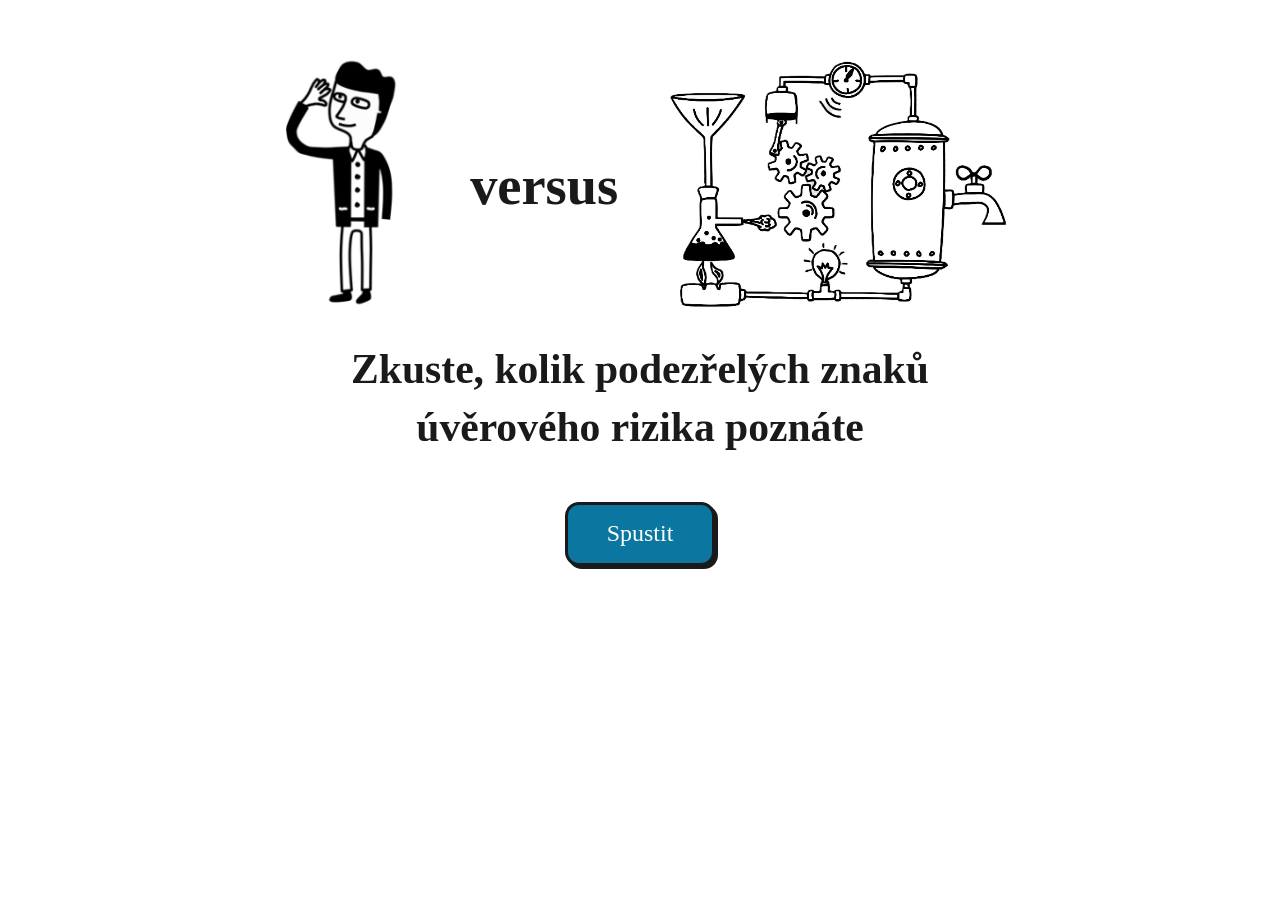
==== index.html @ 2bf76f4c "Add credit-risk quiz website (3 responsive pages) Build the interactive quiz from the Czech wirefram" ====
<!DOCTYPE html>
<html lang="cs">
  <head>
    <meta charset="UTF-8" />
    <meta name="viewport" content="width=device-width, initial-scale=1.0" />
    <title>Test úvěrového rizika</title>
    <!-- Launcher: send the visitor straight to the first page. -->
    <meta http-equiv="refresh" content="0; url=assets/html/page1.html" />
    <script>
      window.location.replace("assets/html/page1.html");
    </script>
  </head>
  <body>
    <p>
      Pokračujte na <a href="assets/html/page1.html">úvodní stránku</a>.
    </p>
  </body>
</html>
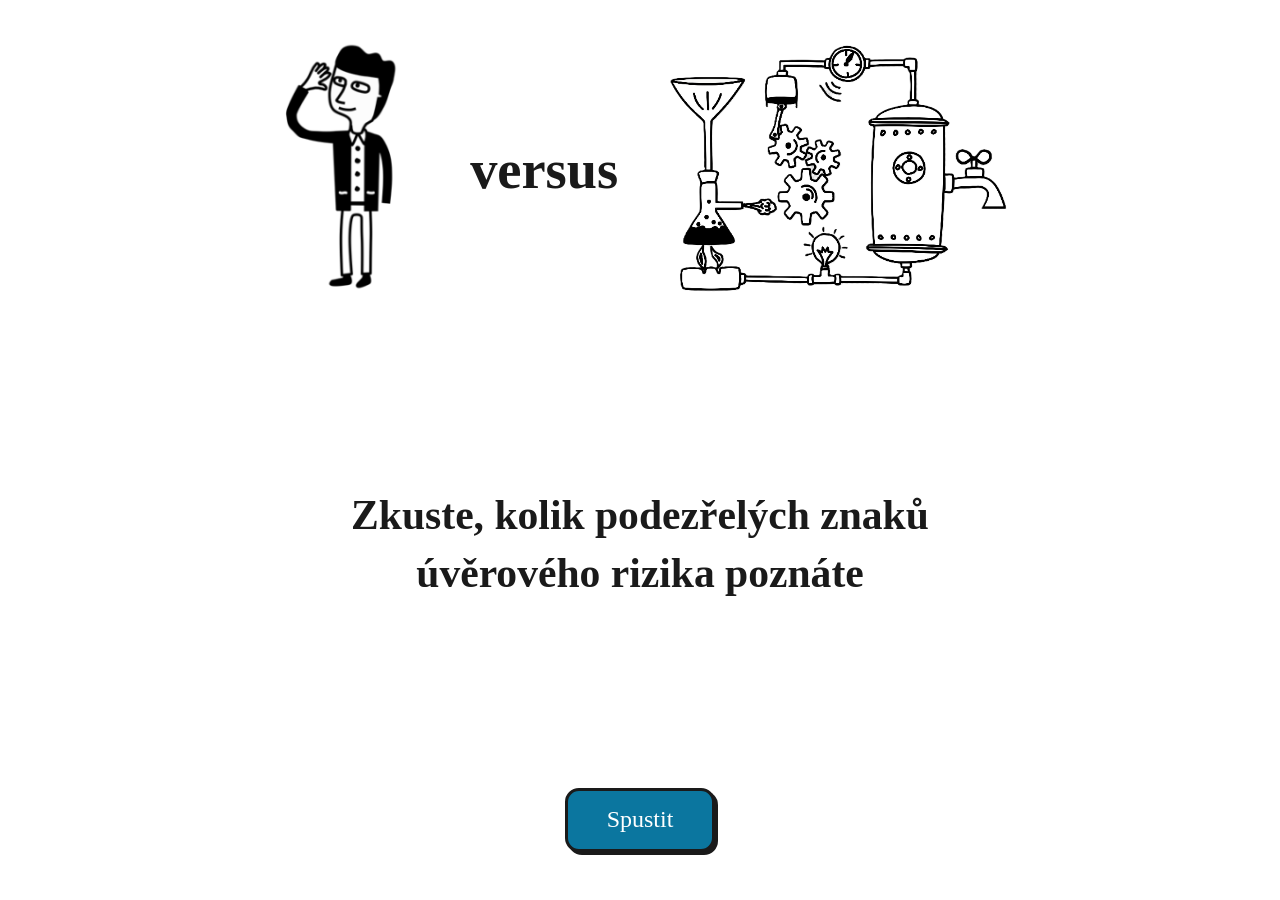
==== commit 260ec33f: "Add Risk-marked.svg favicon to all pages Co-Authored-By: Claude Sonnet 4.6 <noreply@anthropic.com>" ====
--- a/index.html
+++ b/index.html
@@ -4,6 +4,7 @@
     <meta charset="UTF-8" />
     <meta name="viewport" content="width=device-width, initial-scale=1.0" />
     <title>Test úvěrového rizika</title>
+    <link rel="icon" type="image/svg+xml" href="assets/img/Risk-marked.svg" />
     <!-- Launcher: send the visitor straight to the first page. -->
     <meta http-equiv="refresh" content="0; url=assets/html/page1.html" />
     <script>
